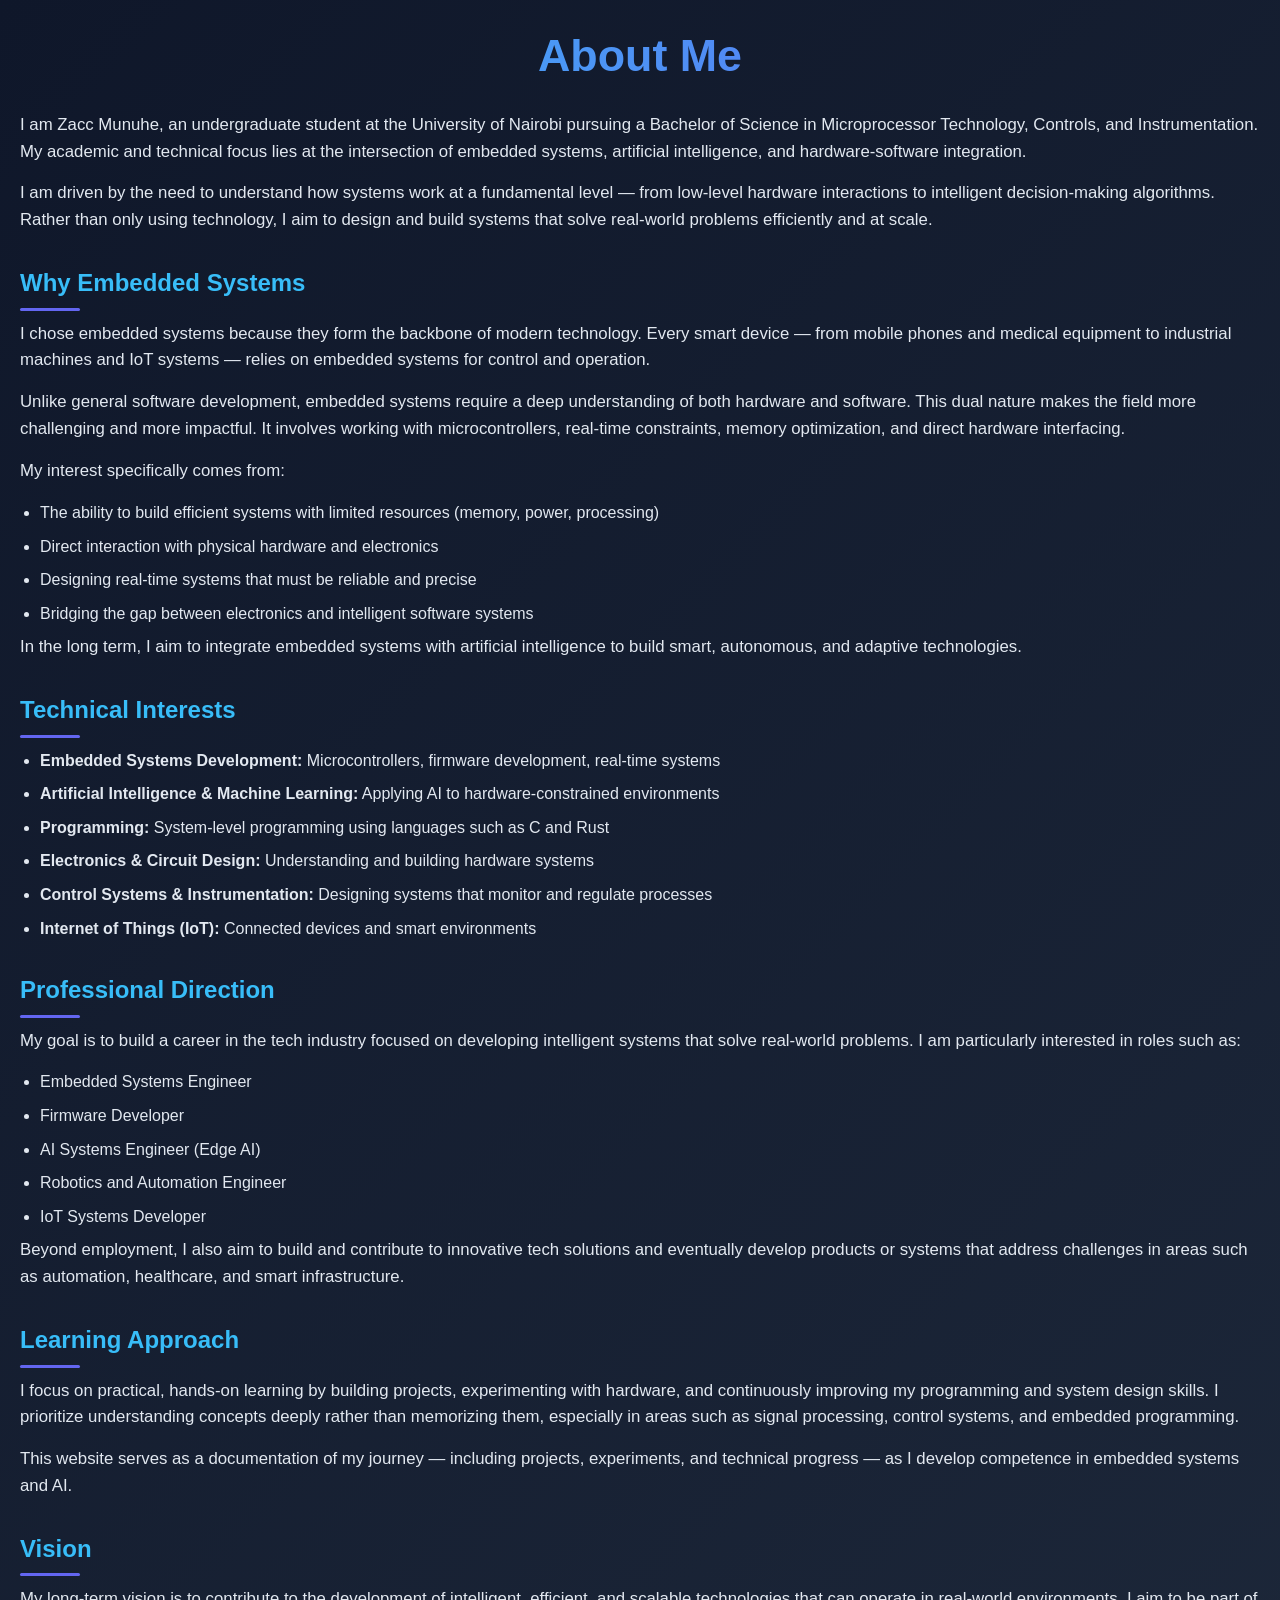
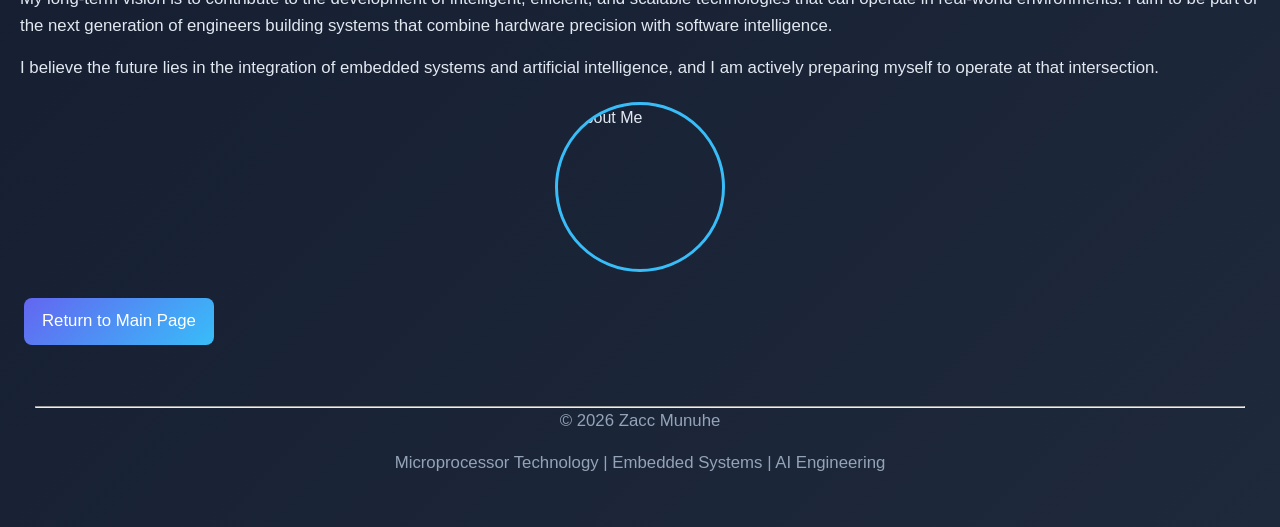
==== about.html @ ba135153 "first commit" ====
<!DOCTYPE html>
<html>
<head>
    <title>About Me</title>
    <meta charset="utf-8" />
    <meta name="viewport" content="width=device-width, initial-scale=1, user-scalable=no" />
    <link rel="stylesheet" href="style.css">
</head>

<body>

    <h1>About Me</h1>

    <p>
        I am Zacc Munuhe, an undergraduate student at the University of Nairobi pursuing a Bachelor of Science in 
        Microprocessor Technology, Controls, and Instrumentation. My academic and technical focus lies at the intersection 
        of embedded systems, artificial intelligence, and hardware-software integration.
    </p>

    <p>
        I am driven by the need to understand how systems work at a fundamental level — from low-level hardware interactions 
        to intelligent decision-making algorithms. Rather than only using technology, I aim to design and build systems 
        that solve real-world problems efficiently and at scale.
    </p>

    <h2>Why Embedded Systems</h2>

    <p>
        I chose embedded systems because they form the backbone of modern technology. Every smart device — from mobile phones 
        and medical equipment to industrial machines and IoT systems — relies on embedded systems for control and operation.
    </p>

    <p>
        Unlike general software development, embedded systems require a deep understanding of both hardware and software. 
        This dual nature makes the field more challenging and more impactful. It involves working with microcontrollers, 
        real-time constraints, memory optimization, and direct hardware interfacing.
    </p>

    <p>
        My interest specifically comes from:
    </p>

    <ul>
        <li>The ability to build efficient systems with limited resources (memory, power, processing)</li>
        <li>Direct interaction with physical hardware and electronics</li>
        <li>Designing real-time systems that must be reliable and precise</li>
        <li>Bridging the gap between electronics and intelligent software systems</li>
    </ul>

    <p>
        In the long term, I aim to integrate embedded systems with artificial intelligence to build smart, autonomous, 
        and adaptive technologies.
    </p>

    <h2>Technical Interests</h2>

    <ul>
        <li><strong>Embedded Systems Development:</strong> Microcontrollers, firmware development, real-time systems</li>
        <li><strong>Artificial Intelligence & Machine Learning:</strong> Applying AI to hardware-constrained environments</li>
        <li><strong>Programming:</strong> System-level programming using languages such as C and Rust</li>
        <li><strong>Electronics & Circuit Design:</strong> Understanding and building hardware systems</li>
        <li><strong>Control Systems & Instrumentation:</strong> Designing systems that monitor and regulate processes</li>
        <li><strong>Internet of Things (IoT):</strong> Connected devices and smart environments</li>
    </ul>

    <h2>Professional Direction</h2>

    <p>
        My goal is to build a career in the tech industry focused on developing intelligent systems that solve real-world problems. 
        I am particularly interested in roles such as:
    </p>

    <ul>
        <li>Embedded Systems Engineer</li>
        <li>Firmware Developer</li>
        <li>AI Systems Engineer (Edge AI)</li>
        <li>Robotics and Automation Engineer</li>
        <li>IoT Systems Developer</li>
    </ul>

    <p>
        Beyond employment, I also aim to build and contribute to innovative tech solutions and eventually develop products 
        or systems that address challenges in areas such as automation, healthcare, and smart infrastructure.
    </p>

    <h2>Learning Approach</h2>

    <p>
        I focus on practical, hands-on learning by building projects, experimenting with hardware, and continuously improving 
        my programming and system design skills. I prioritize understanding concepts deeply rather than memorizing them, 
        especially in areas such as signal processing, control systems, and embedded programming.
    </p>

    <p>
        This website serves as a documentation of my journey — including projects, experiments, and technical progress — 
        as I develop competence in embedded systems and AI.
    </p>

    <h2>Vision</h2>

    <p>
        My long-term vision is to contribute to the development of intelligent, efficient, and scalable technologies that 
        can operate in real-world environments. I aim to be part of the next generation of engineers building systems that 
        combine hardware precision with software intelligence.
    </p>

    <p>
        I believe the future lies in the integration of embedded systems and artificial intelligence, and I am actively 
        preparing myself to operate at that intersection.
    </p>

    <img src="images/about.jpg" alt="About Me" class="profile-image">

    <p><a href="index.html">Return to Main Page</a></p>

    <footer>
        <hr>
        <p>&copy; 2026 Zacc Munuhe</p>
        <p>Microprocessor Technology | Embedded Systems | AI Engineering</p>
    </footer>

</body>
</html>
---- style.css ----
/* ===== RESET ===== */
* {
    margin: 0;
    padding: 0;
    box-sizing: border-box;
}

/* ===== BODY ===== */
body {
    font-family: 'Poppins', 'Segoe UI', sans-serif;
    background: linear-gradient(135deg, #0f172a, #1e293b);
    color: #e2e8f0;
    line-height: 1.6;
    padding: 20px;
}

/* ===== CONTAINER ===== */
.container {
    max-width: 950px;
    margin: auto;
}

/* ===== HEADINGS ===== */
h1 {
    text-align: center;
    font-size: 2.8rem;
    margin-bottom: 20px;
    background: linear-gradient(90deg, #38bdf8, #6366f1);
    -webkit-background-clip: text;
    -webkit-text-fill-color: transparent;
}

h2 {
    margin-top: 30px;
    margin-bottom: 10px;
    color: #38bdf8;
    position: relative;
}

h2::after {
    content: "";
    display: block;
    width: 60px;
    height: 3px;
    background: #6366f1;
    margin-top: 5px;
    border-radius: 2px;
}

h3 {
    margin-top: 20px;
    color: #cbd5f5;
}

/* ===== TEXT ===== */
p {
    margin-bottom: 15px;
    font-size: 1.05rem;
}

/* ===== LINKS ===== */
a {
    display: inline-block;
    padding: 10px 18px;
    margin: 6px 4px;
    border-radius: 8px;
    background: linear-gradient(135deg, #6366f1, #38bdf8);
    color: white;
    text-decoration: none;
    font-weight: 500;
    transition: all 0.3s ease;
}

a:hover {
    transform: translateY(-3px);
    box-shadow: 0 6px 15px rgba(56, 189, 248, 0.4);
}

/* ===== NAV ===== */
nav {
    text-align: center;
    margin-bottom: 30px;
}

/* ===== SECTION (CARD STYLE) ===== */
section {
    background: rgba(255, 255, 255, 0.05);
    backdrop-filter: blur(12px);
    padding: 25px;
    margin-bottom: 25px;
    border-radius: 12px;
    border: 1px solid rgba(255,255,255,0.08);
    transition: transform 0.3s ease;
}

section:hover {
    transform: translateY(-5px);
}

/* ===== LISTS ===== */
ul {
    padding-left: 20px;
    margin-top: 10px;
}

li {
    margin-bottom: 8px;
}

/* ===== CODE ===== */
pre {
    background-color: #020617;
    color: #e2e8f0;
    padding: 15px;
    border-radius: 8px;
    overflow-x: auto;
    border: 1px solid rgba(255,255,255,0.1);
}

code {
    font-family: Consolas, monospace;
}

/* ===== PROFILE IMAGE ===== */
.profile-image {
    width: 170px;
    height: 170px;
    object-fit: cover;
    border-radius: 50%;
    display: block;
    margin: 20px auto;
    border: 3px solid #38bdf8;
    transition: all 0.3s ease;
}

.profile-image:hover {
    transform: scale(1.08);
    box-shadow: 0 0 20px rgba(56, 189, 248, 0.6);
}

/* ===== FOOTER ===== */
footer {
    text-align: center;
    margin-top: 40px;
    padding: 15px;
    color: #94a3b8;
    font-size: 0.9rem;
}
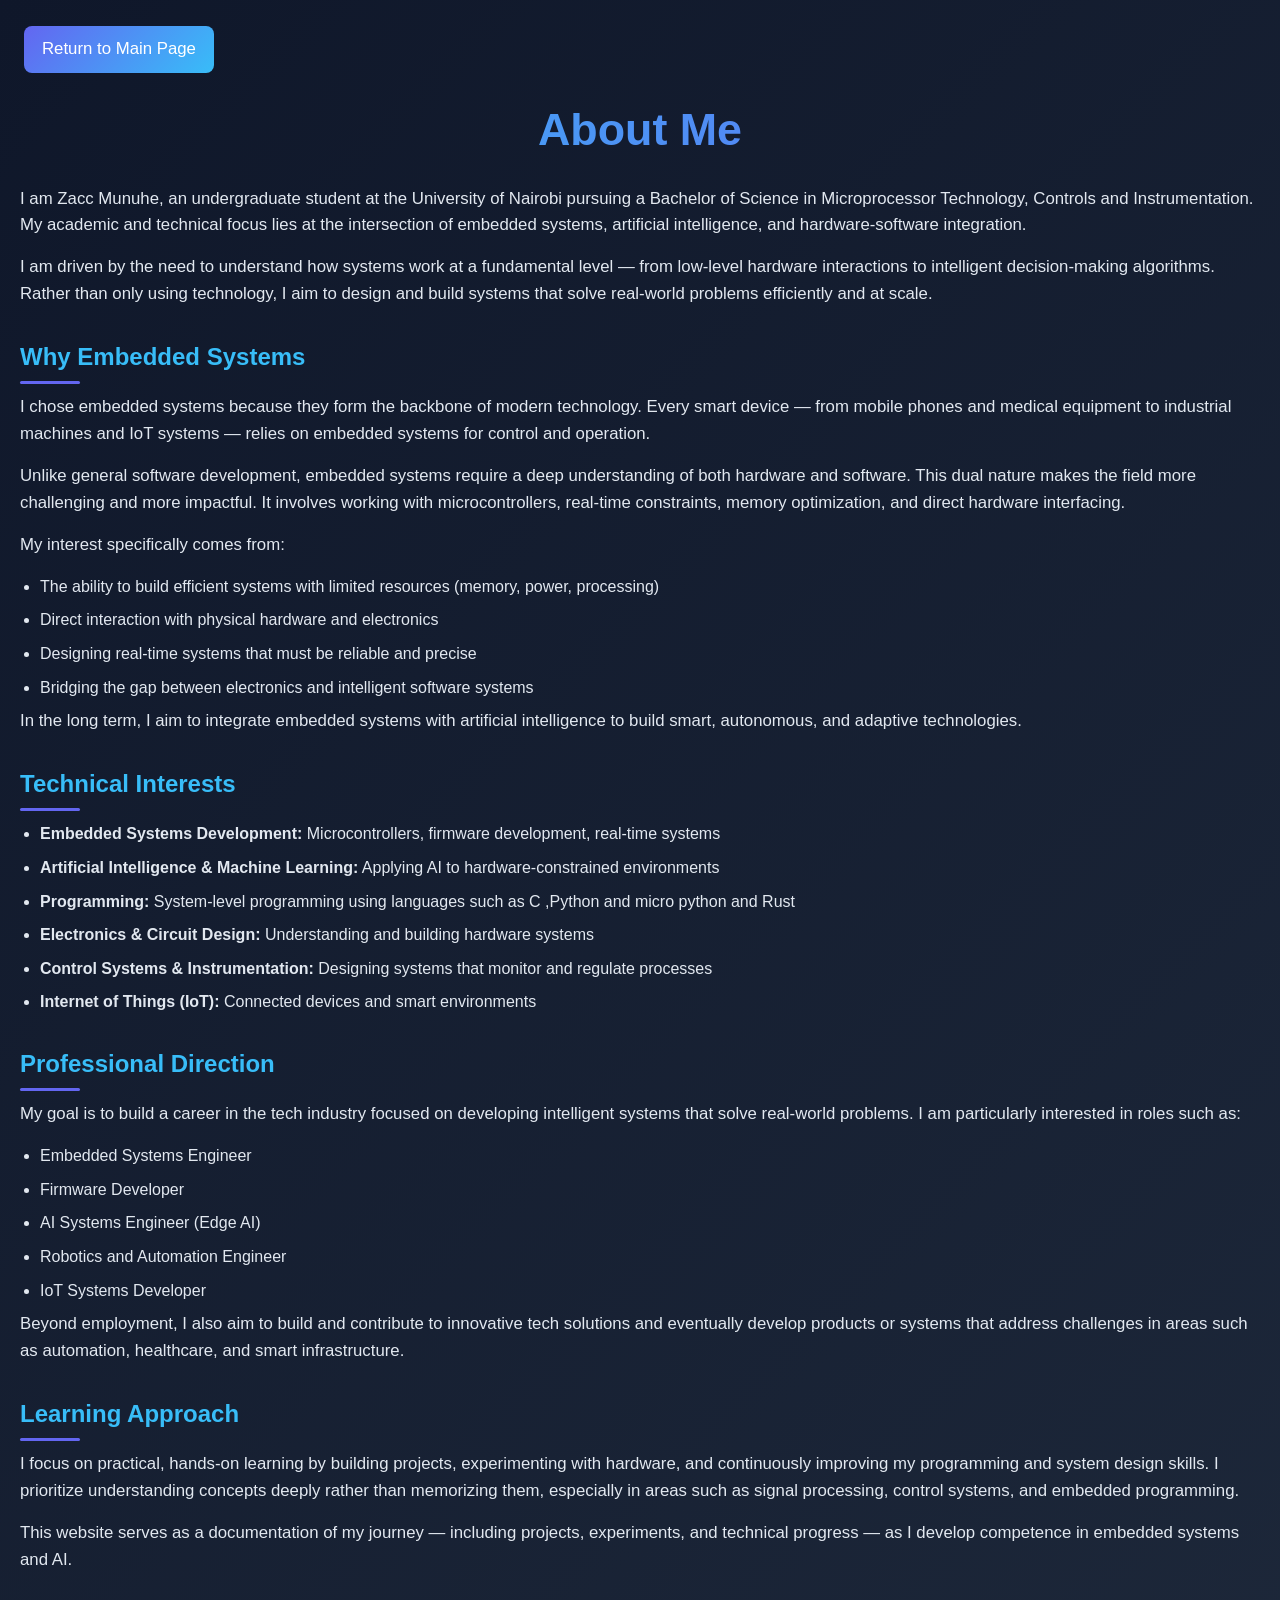
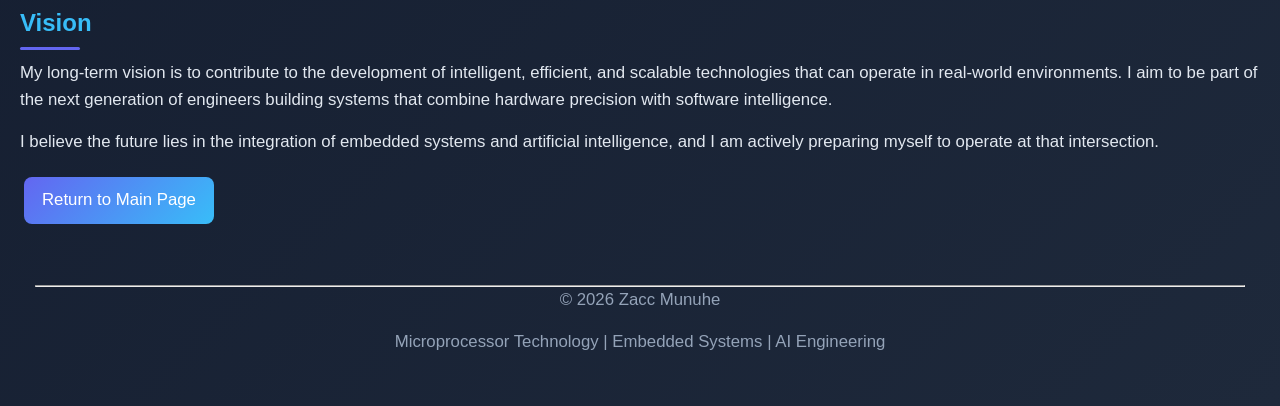
==== commit 314f59a8: "changes" ====
--- a/about.html
+++ b/about.html
@@ -1,6 +1,8 @@
 <!DOCTYPE html>
 <html>
 <head>
+        <p><a href="index.html">Return to Main Page</a></p>
+
     <title>About Me</title>
     <meta charset="utf-8" />
     <meta name="viewport" content="width=device-width, initial-scale=1, user-scalable=no" />
@@ -13,7 +15,7 @@
 
     <p>
         I am Zacc Munuhe, an undergraduate student at the University of Nairobi pursuing a Bachelor of Science in 
-        Microprocessor Technology, Controls, and Instrumentation. My academic and technical focus lies at the intersection 
+        Microprocessor Technology, Controls and Instrumentation. My academic and technical focus lies at the intersection 
         of embedded systems, artificial intelligence, and hardware-software integration.
     </p>
 
@@ -57,7 +59,7 @@
     <ul>
         <li><strong>Embedded Systems Development:</strong> Microcontrollers, firmware development, real-time systems</li>
         <li><strong>Artificial Intelligence & Machine Learning:</strong> Applying AI to hardware-constrained environments</li>
-        <li><strong>Programming:</strong> System-level programming using languages such as C and Rust</li>
+        <li><strong>Programming:</strong> System-level programming using languages such as C ,Python and micro python and Rust</li>
         <li><strong>Electronics & Circuit Design:</strong> Understanding and building hardware systems</li>
         <li><strong>Control Systems & Instrumentation:</strong> Designing systems that monitor and regulate processes</li>
         <li><strong>Internet of Things (IoT):</strong> Connected devices and smart environments</li>
@@ -109,7 +111,7 @@
         preparing myself to operate at that intersection.
     </p>
 
-    <img src="images/about.jpg" alt="About Me" class="profile-image">
+   
 
     <p><a href="index.html">Return to Main Page</a></p>
 
--- a/style.css
+++ b/style.css
@@ -145,4 +145,35 @@
     padding: 15px;
     color: #94a3b8;
     font-size: 0.9rem;
+}
+
+/* ===== VIDEO CONTAINER ===== */
+.video-container {
+    display: inline-block;
+    margin: 10px 5px;
+    padding: 10px;
+    background: rgba(255, 255, 255, 0.03);
+    border-radius: 12px;
+    border: 1px solid rgba(255, 255, 255, 0.08);
+}
+
+.video-container video {
+    width: 400px;
+    height: 400px;
+    object-fit: cover;
+    border-radius: 8px;
+    box-shadow: 0 4px 15px rgba(0, 0, 0, 0.3);
+    cursor: pointer;
+}
+
+.video-container video:hover {
+    box-shadow: 0 6px 20px rgba(56, 189, 248, 0.4);
+}
+
+/* ===== MEDIA ROW ===== */
+.media-row {
+    display: flex;
+    flex-wrap: wrap;
+    justify-content: center;
+    gap: 10px;
 }
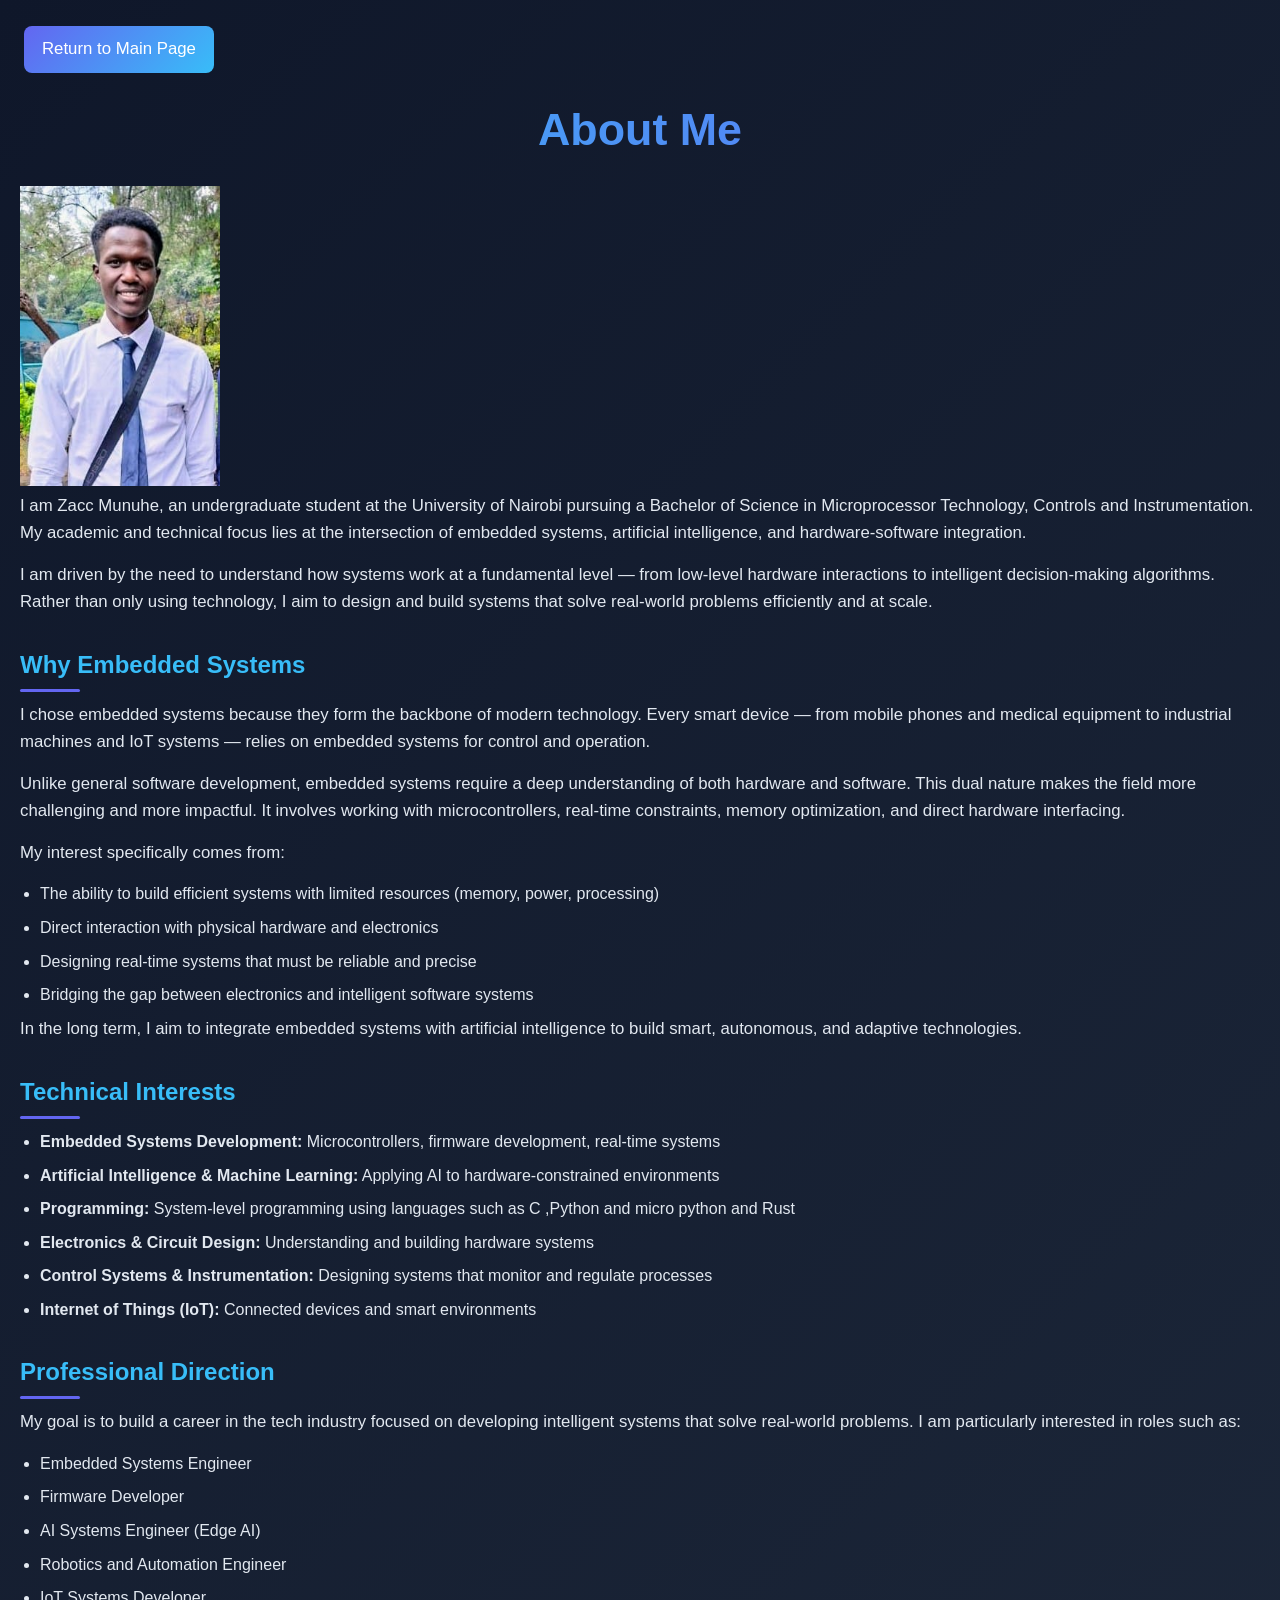
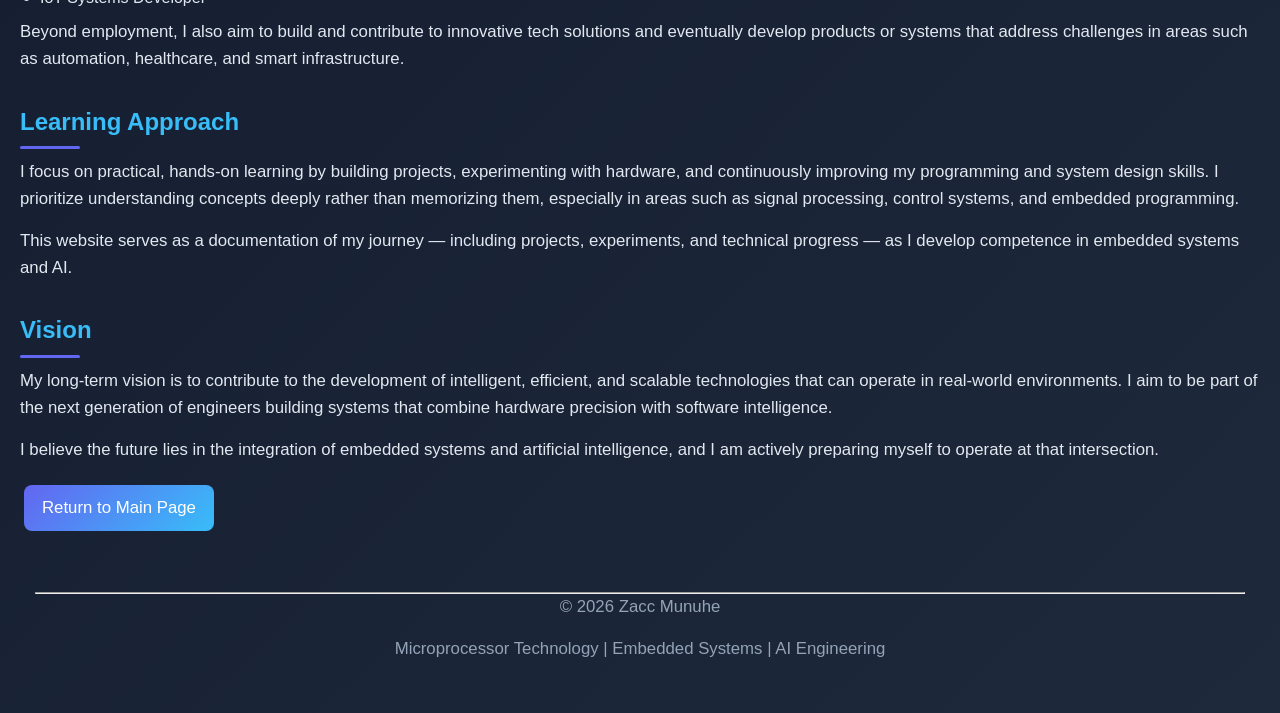
==== commit 732f56b5: "changes" ====
--- a/about.html
+++ b/about.html
@@ -12,6 +12,7 @@
 <body>
 
     <h1>About Me</h1>
+        <img src="img1.jpeg" alt="Zaccy" style="width:200px;height:300px;" class="images">
 
     <p>
         I am Zacc Munuhe, an undergraduate student at the University of Nairobi pursuing a Bachelor of Science in 
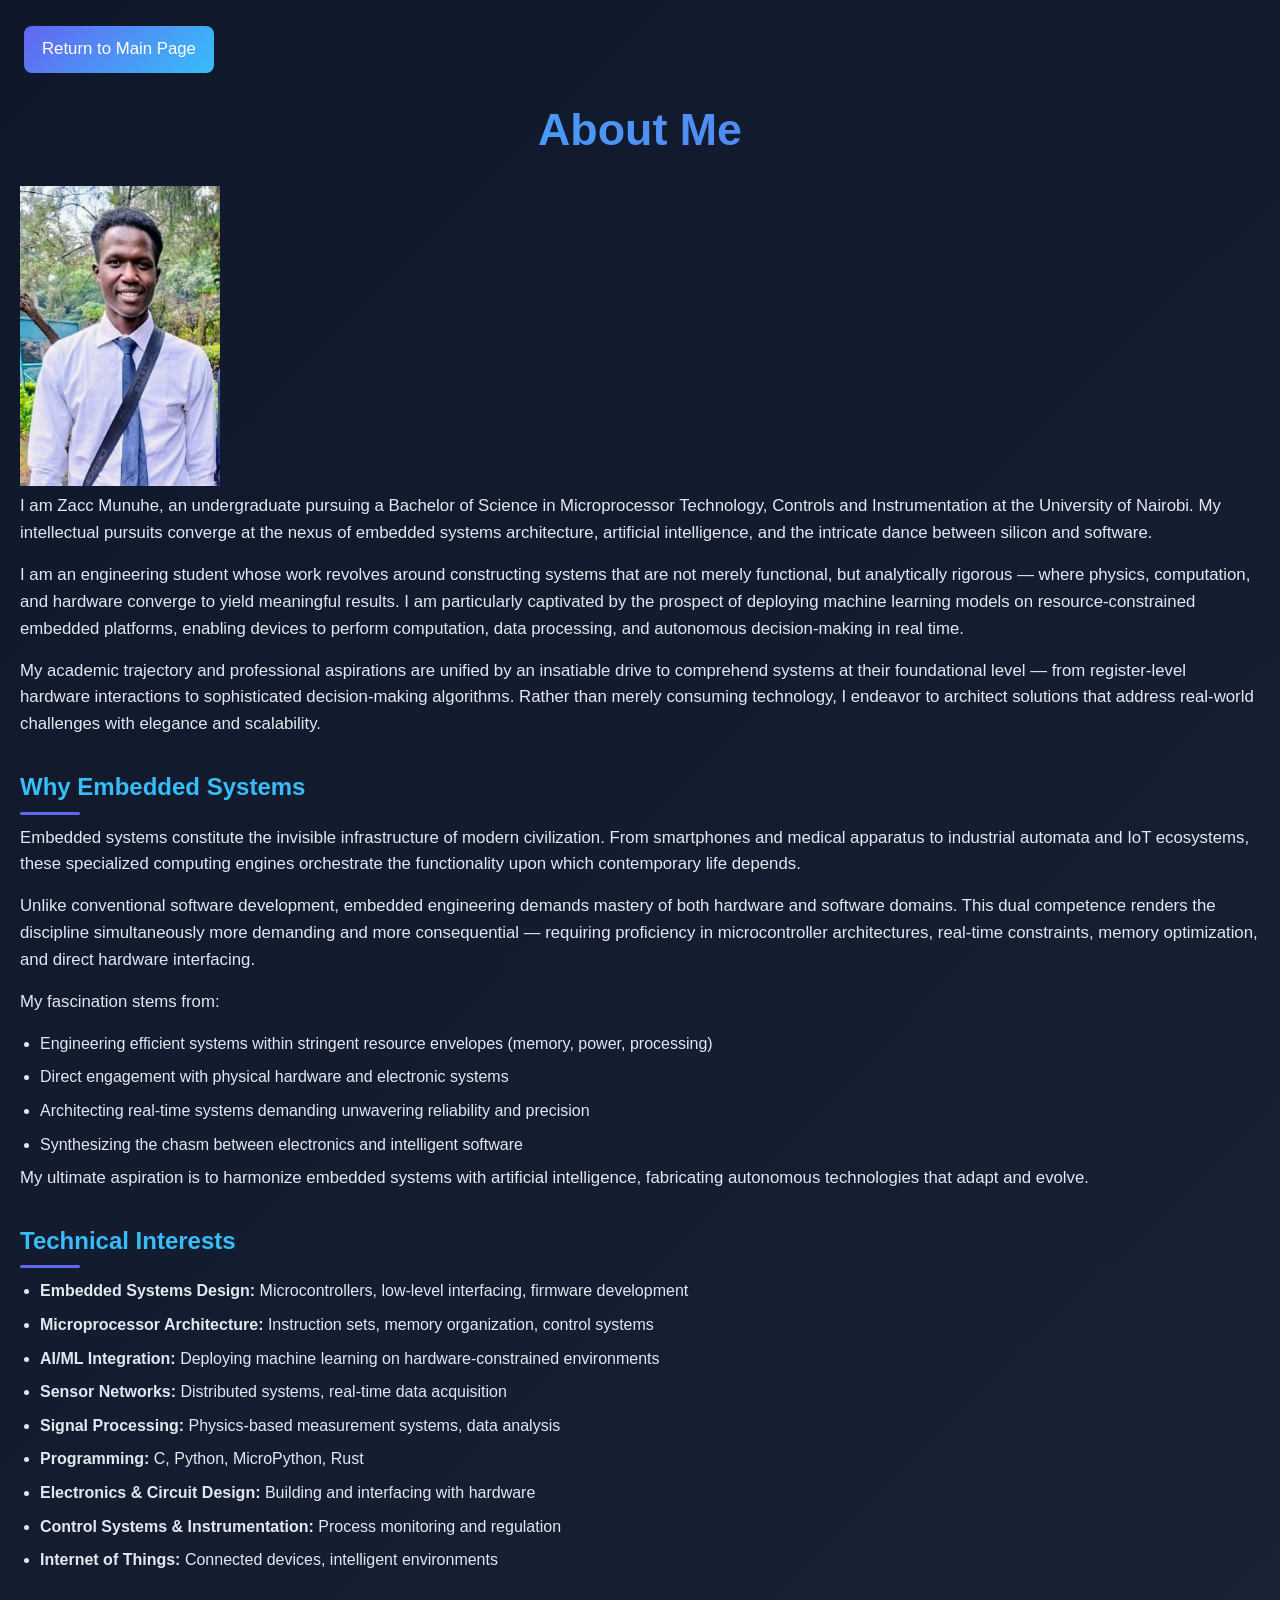
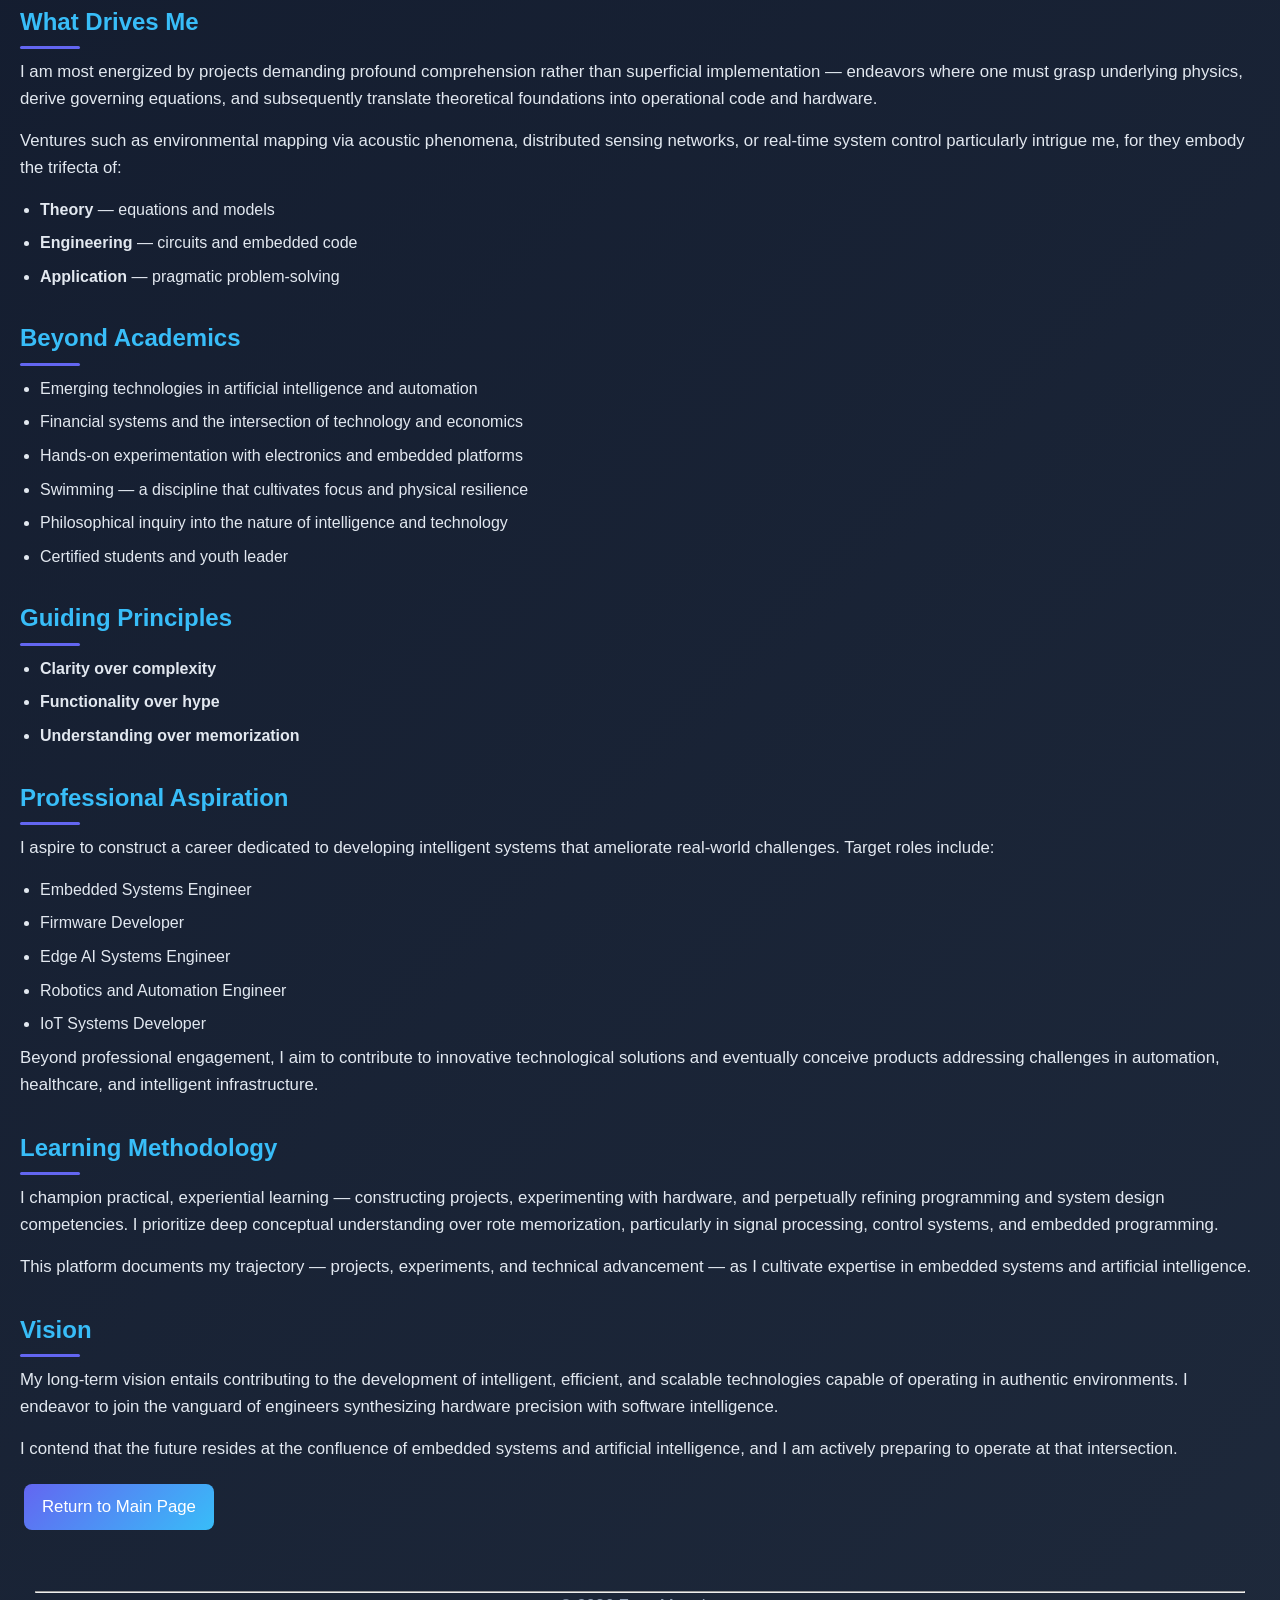
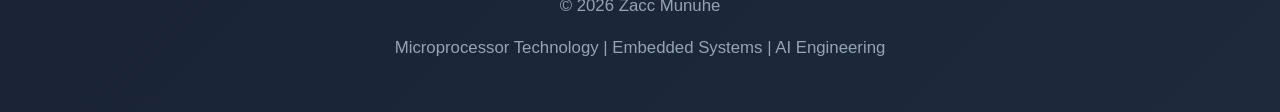
==== commit efbf469c: "changes" ====
--- a/about.html
+++ b/about.html
@@ -1,7 +1,7 @@
 <!DOCTYPE html>
 <html>
 <head>
-        <p><a href="index.html">Return to Main Page</a></p>
+    <p><a href="index.html">Return to Main Page</a></p>
 
     <title>About Me</title>
     <meta charset="utf-8" />
@@ -12,107 +12,157 @@
 <body>
 
     <h1>About Me</h1>
-        <img src="img1.jpeg" alt="Zaccy" style="width:200px;height:300px;" class="images">
+    <img src="img1.jpeg" alt="Zaccy" style="width:200px;height:300px;" class="images">
 
     <p>
-        I am Zacc Munuhe, an undergraduate student at the University of Nairobi pursuing a Bachelor of Science in 
-        Microprocessor Technology, Controls and Instrumentation. My academic and technical focus lies at the intersection 
-        of embedded systems, artificial intelligence, and hardware-software integration.
+        I am Zacc Munuhe, an undergraduate pursuing a Bachelor of Science in Microprocessor Technology, Controls and 
+        Instrumentation at the University of Nairobi. My intellectual pursuits converge at the nexus of embedded systems 
+        architecture, artificial intelligence, and the intricate dance between silicon and software.
     </p>
 
     <p>
-        I am driven by the need to understand how systems work at a fundamental level — from low-level hardware interactions 
-        to intelligent decision-making algorithms. Rather than only using technology, I aim to design and build systems 
-        that solve real-world problems efficiently and at scale.
+        I am an engineering student whose work revolves around constructing systems that are not merely functional, 
+        but analytically rigorous — where physics, computation, and hardware converge to yield meaningful results. 
+        I am particularly captivated by the prospect of deploying machine learning models on resource-constrained 
+        embedded platforms, enabling devices to perform computation, data processing, and autonomous decision-making 
+        in real time.
+    </p>
+
+    <p>
+        My academic trajectory and professional aspirations are unified by an insatiable drive to comprehend systems 
+        at their foundational level — from register-level hardware interactions to sophisticated decision-making algorithms. 
+        Rather than merely consuming technology, I endeavor to architect solutions that address real-world challenges 
+        with elegance and scalability.
     </p>
 
     <h2>Why Embedded Systems</h2>
 
     <p>
-        I chose embedded systems because they form the backbone of modern technology. Every smart device — from mobile phones 
-        and medical equipment to industrial machines and IoT systems — relies on embedded systems for control and operation.
+        Embedded systems constitute the invisible infrastructure of modern civilization. From smartphones and medical 
+        apparatus to industrial automata and IoT ecosystems, these specialized computing engines orchestrate the 
+        functionality upon which contemporary life depends.
     </p>
 
     <p>
-        Unlike general software development, embedded systems require a deep understanding of both hardware and software. 
-        This dual nature makes the field more challenging and more impactful. It involves working with microcontrollers, 
-        real-time constraints, memory optimization, and direct hardware interfacing.
+        Unlike conventional software development, embedded engineering demands mastery of both hardware and software 
+        domains. This dual competence renders the discipline simultaneously more demanding and more consequential — 
+        requiring proficiency in microcontroller architectures, real-time constraints, memory optimization, and 
+        direct hardware interfacing.
     </p>
 
     <p>
-        My interest specifically comes from:
+        My fascination stems from:
     </p>
 
     <ul>
-        <li>The ability to build efficient systems with limited resources (memory, power, processing)</li>
-        <li>Direct interaction with physical hardware and electronics</li>
-        <li>Designing real-time systems that must be reliable and precise</li>
-        <li>Bridging the gap between electronics and intelligent software systems</li>
+        <li>Engineering efficient systems within stringent resource envelopes (memory, power, processing)</li>
+        <li>Direct engagement with physical hardware and electronic systems</li>
+        <li>Architecting real-time systems demanding unwavering reliability and precision</li>
+        <li>Synthesizing the chasm between electronics and intelligent software</li>
     </ul>
 
     <p>
-        In the long term, I aim to integrate embedded systems with artificial intelligence to build smart, autonomous, 
-        and adaptive technologies.
+        My ultimate aspiration is to harmonize embedded systems with artificial intelligence, fabricating autonomous 
+        technologies that adapt and evolve.
     </p>
 
     <h2>Technical Interests</h2>
 
     <ul>
-        <li><strong>Embedded Systems Development:</strong> Microcontrollers, firmware development, real-time systems</li>
-        <li><strong>Artificial Intelligence & Machine Learning:</strong> Applying AI to hardware-constrained environments</li>
-        <li><strong>Programming:</strong> System-level programming using languages such as C ,Python and micro python and Rust</li>
-        <li><strong>Electronics & Circuit Design:</strong> Understanding and building hardware systems</li>
-        <li><strong>Control Systems & Instrumentation:</strong> Designing systems that monitor and regulate processes</li>
-        <li><strong>Internet of Things (IoT):</strong> Connected devices and smart environments</li>
+        <li><strong>Embedded Systems Design:</strong> Microcontrollers, low-level interfacing, firmware development</li>
+        <li><strong>Microprocessor Architecture:</strong> Instruction sets, memory organization, control systems</li>
+        <li><strong>AI/ML Integration:</strong> Deploying machine learning on hardware-constrained environments</li>
+        <li><strong>Sensor Networks:</strong> Distributed systems, real-time data acquisition</li>
+        <li><strong>Signal Processing:</strong> Physics-based measurement systems, data analysis</li>
+        <li><strong>Programming:</strong> C, Python, MicroPython, Rust</li>
+        <li><strong>Electronics & Circuit Design:</strong> Building and interfacing with hardware</li>
+        <li><strong>Control Systems & Instrumentation:</strong> Process monitoring and regulation</li>
+        <li><strong>Internet of Things:</strong> Connected devices, intelligent environments</li>
     </ul>
 
-    <h2>Professional Direction</h2>
+    <h2>What Drives Me</h2>
 
     <p>
-        My goal is to build a career in the tech industry focused on developing intelligent systems that solve real-world problems. 
-        I am particularly interested in roles such as:
+        I am most energized by projects demanding profound comprehension rather than superficial implementation — 
+        endeavors where one must grasp underlying physics, derive governing equations, and subsequently translate 
+        theoretical foundations into operational code and hardware.
+    </p>
+
+    <p>
+        Ventures such as environmental mapping via acoustic phenomena, distributed sensing networks, or real-time 
+        system control particularly intrigue me, for they embody the trifecta of:
+    </p>
+
+    <ul>
+        <li><strong>Theory</strong> — equations and models</li>
+        <li><strong>Engineering</strong> — circuits and embedded code</li>
+        <li><strong>Application</strong> — pragmatic problem-solving</li>
+    </ul>
+
+    <h2>Beyond Academics</h2>
+
+    <ul>
+        <li>Emerging technologies in artificial intelligence and automation</li>
+        <li>Financial systems and the intersection of technology and economics</li>
+        <li>Hands-on experimentation with electronics and embedded platforms</li>
+        <li>Swimming — a discipline that cultivates focus and physical resilience</li>
+        <li>Philosophical inquiry into the nature of intelligence and technology</li>
+        <li>Certified students and youth leader </li>
+    </ul>
+
+    <h2>Guiding Principles</h2>
+
+    <ul>
+        <li><strong>Clarity over complexity</strong></li>
+        <li><strong>Functionality over hype</strong></li>
+        <li><strong>Understanding over memorization</strong></li>
+    </ul>
+
+    <h2>Professional Aspiration</h2>
+
+    <p>
+        I aspire to construct a career dedicated to developing intelligent systems that ameliorate real-world challenges. 
+        Target roles include:
     </p>
 
     <ul>
         <li>Embedded Systems Engineer</li>
         <li>Firmware Developer</li>
-        <li>AI Systems Engineer (Edge AI)</li>
+        <li>Edge AI Systems Engineer</li>
         <li>Robotics and Automation Engineer</li>
         <li>IoT Systems Developer</li>
     </ul>
 
     <p>
-        Beyond employment, I also aim to build and contribute to innovative tech solutions and eventually develop products 
-        or systems that address challenges in areas such as automation, healthcare, and smart infrastructure.
+        Beyond professional engagement, I aim to contribute to innovative technological solutions and eventually 
+        conceive products addressing challenges in automation, healthcare, and intelligent infrastructure.
     </p>
 
-    <h2>Learning Approach</h2>
+    <h2>Learning Methodology</h2>
 
     <p>
-        I focus on practical, hands-on learning by building projects, experimenting with hardware, and continuously improving 
-        my programming and system design skills. I prioritize understanding concepts deeply rather than memorizing them, 
-        especially in areas such as signal processing, control systems, and embedded programming.
+        I champion practical, experiential learning — constructing projects, experimenting with hardware, and 
+        perpetually refining programming and system design competencies. I prioritize deep conceptual understanding 
+        over rote memorization, particularly in signal processing, control systems, and embedded programming.
     </p>
 
     <p>
-        This website serves as a documentation of my journey — including projects, experiments, and technical progress — 
-        as I develop competence in embedded systems and AI.
+        This platform documents my trajectory — projects, experiments, and technical advancement — as I cultivate 
+        expertise in embedded systems and artificial intelligence.
     </p>
 
     <h2>Vision</h2>
 
     <p>
-        My long-term vision is to contribute to the development of intelligent, efficient, and scalable technologies that 
-        can operate in real-world environments. I aim to be part of the next generation of engineers building systems that 
-        combine hardware precision with software intelligence.
+        My long-term vision entails contributing to the development of intelligent, efficient, and scalable 
+        technologies capable of operating in authentic environments. I endeavor to join the vanguard of engineers 
+        synthesizing hardware precision with software intelligence.
     </p>
 
     <p>
-        I believe the future lies in the integration of embedded systems and artificial intelligence, and I am actively 
-        preparing myself to operate at that intersection.
+        I contend that the future resides at the confluence of embedded systems and artificial intelligence, 
+        and I am actively preparing to operate at that intersection.
     </p>
-
-   
 
     <p><a href="index.html">Return to Main Page</a></p>
 
--- a/style.css
+++ b/style.css
@@ -150,6 +150,7 @@
 /* ===== VIDEO CONTAINER ===== */
 .video-container {
     display: inline-block;
+    width: min(100%, 320px);
     margin: 10px 5px;
     padding: 10px;
     background: rgba(255, 255, 255, 0.03);
@@ -158,16 +159,27 @@
 }
 
 .video-container video {
-    width: 400px;
-    height: 400px;
+    display: block;
+    width: 100%;
+    max-width: 300px;
+    aspect-ratio: 9 / 16;
+    height: auto;
     object-fit: cover;
     border-radius: 8px;
     box-shadow: 0 4px 15px rgba(0, 0, 0, 0.3);
     cursor: pointer;
+    margin: 0 auto;
 }
 
 .video-container video:hover {
     box-shadow: 0 6px 20px rgba(56, 189, 248, 0.4);
+}
+
+.video-container figcaption {
+    margin-top: 10px;
+    text-align: center;
+    color: #cbd5f5;
+    font-size: 0.95rem;
 }
 
 /* ===== MEDIA ROW ===== */
@@ -176,4 +188,4 @@
     flex-wrap: wrap;
     justify-content: center;
     gap: 10px;
-}+}
